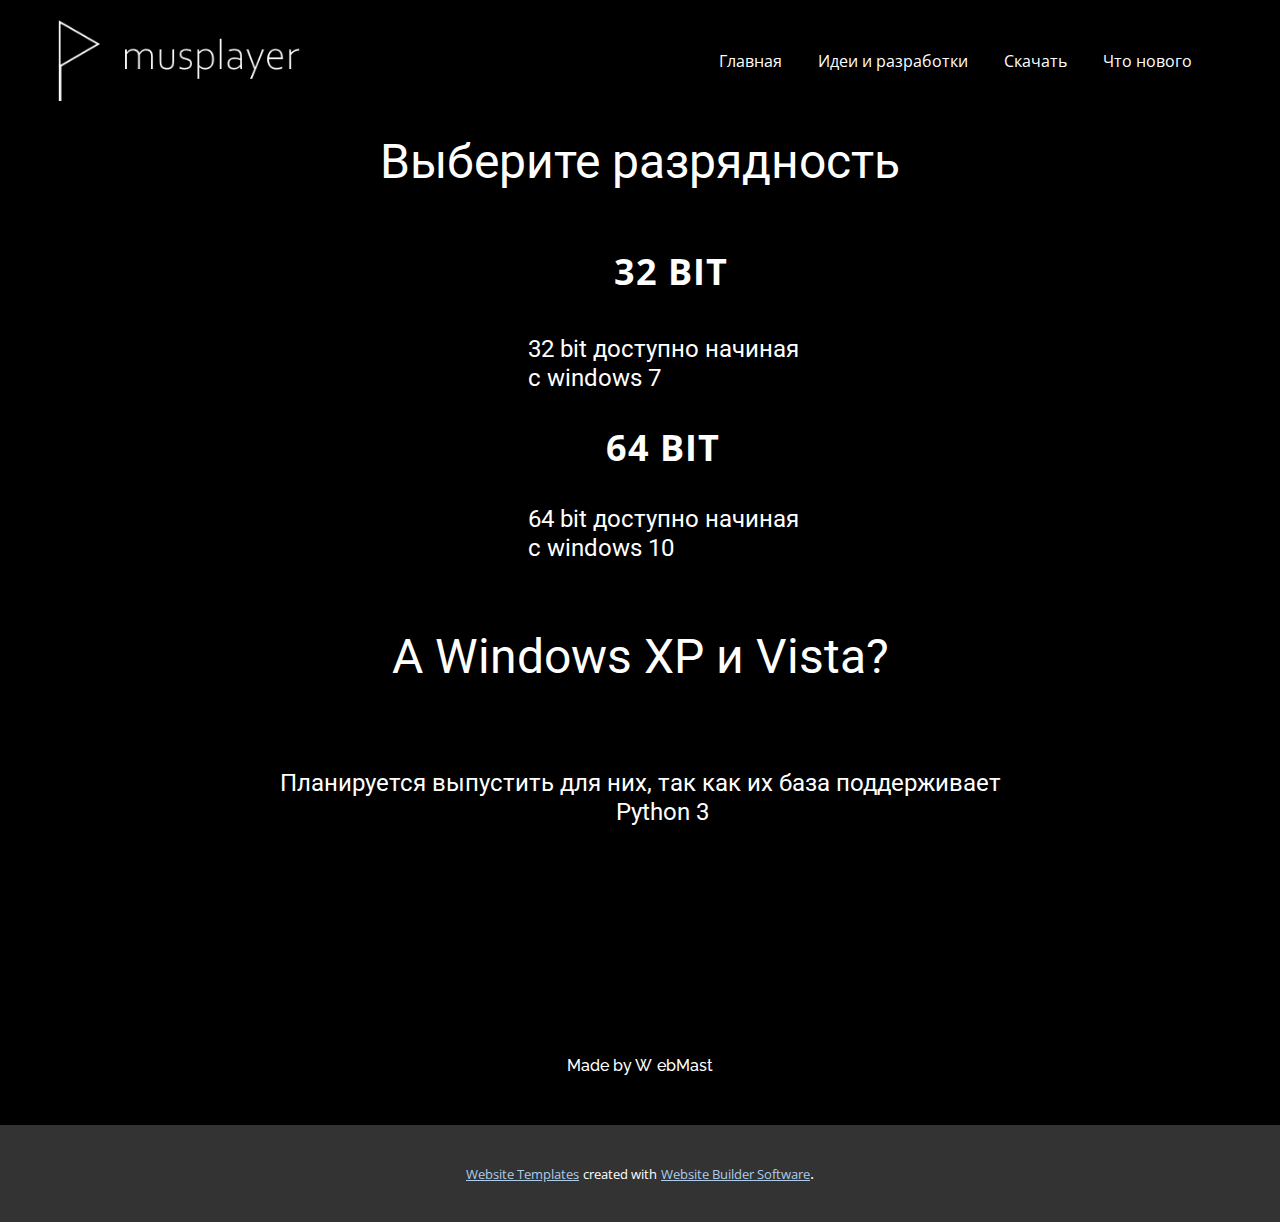
==== Выберите-разрядность.html @ c396b997 "Add files via upload" ====
<!DOCTYPE html>
<html style="font-size: 16px;" lang="ru"><head>
    <meta name="viewport" content="width=device-width, initial-scale=1.0">
    <meta charset="utf-8">
    <meta name="keywords" content="Выберите разрядность, А Windows XP и Vista?">
    <meta name="description" content="">
    <title>Выберите разрядность</title>
    <link rel="stylesheet" href="nicepage.css" media="screen">
<link rel="stylesheet" href="Выберите-разрядность.css" media="screen">
    <script class="u-script" type="text/javascript" src="jquery.js" defer=""></script>
    <script class="u-script" type="text/javascript" src="nicepage.js" defer=""></script>
    <meta name="generator" content="Nicepage 4.21.12, nicepage.com">
    <link id="u-theme-google-font" rel="stylesheet" href="https://fonts.googleapis.com/css?family=Roboto:100,100i,300,300i,400,400i,500,500i,700,700i,900,900i|Open+Sans:300,300i,400,400i,500,500i,600,600i,700,700i,800,800i">
    <link id="u-page-google-font" rel="stylesheet" href="https://fonts.googleapis.com/css?family=Raleway:100,100i,200,200i,300,300i,400,400i,500,500i,600,600i,700,700i,800,800i,900,900i">
    
    
    
    
    
    <script type="application/ld+json">{
		"@context": "http://schema.org",
		"@type": "Organization",
		"name": "",
		"logo": "images/logo_html.png"
}</script>
    <meta name="theme-color" content="#478ac9">
    <meta property="og:title" content="Выберите разрядность">
    <meta property="og:type" content="website">
  </head>
  <body class="u-body u-xl-mode" data-lang="ru"><header class="u-black u-clearfix u-header u-header" id="sec-2ad0"><div class="u-clearfix u-sheet u-sheet-1">
        <a href="Главная.html" class="u-image u-logo u-image-1" data-image-width="300" data-image-height="100" title="Главная">
          <img src="images/logo_html.png" class="u-logo-image u-logo-image-1">
        </a>
        <nav class="u-menu u-menu-one-level u-offcanvas u-menu-1" data-responsive-from="MD">
          <div class="menu-collapse" style="font-size: 1rem; letter-spacing: 0px;">
            <a class="u-button-style u-custom-left-right-menu-spacing u-custom-padding-bottom u-custom-top-bottom-menu-spacing u-nav-link u-text-active-palette-1-base u-text-hover-palette-2-base" href="#" style="padding: 14px 34px; font-size: calc(1em + 28px);">
              <svg class="u-svg-link" viewBox="0 0 24 24"><use xmlns:xlink="http://www.w3.org/1999/xlink" xlink:href="#menu-hamburger"></use></svg>
              <svg class="u-svg-content" version="1.1" id="menu-hamburger" viewBox="0 0 16 16" x="0px" y="0px" xmlns:xlink="http://www.w3.org/1999/xlink" xmlns="http://www.w3.org/2000/svg"><g><rect y="1" width="16" height="2"></rect><rect y="7" width="16" height="2"></rect><rect y="13" width="16" height="2"></rect>
</g></svg>
            </a>
          </div>
          <div class="u-custom-menu u-nav-container">
            <ul class="u-nav u-unstyled u-nav-1"><li class="u-nav-item"><a class="u-button-style u-nav-link u-text-active-palette-1-base u-text-hover-palette-2-base" href="Главная.html" rel="nofollow" style="padding: 32px 18px;">Главная</a>
</li><li class="u-nav-item"><a class="u-button-style u-nav-link u-text-active-palette-1-base u-text-hover-palette-2-base" href="Идеи-и-разработки.html" style="padding: 32px 18px;">Идеи и разработки</a>
</li><li class="u-nav-item"><a class="u-button-style u-nav-link u-text-active-palette-1-base u-text-hover-palette-2-base" href="Скачать.html" style="padding: 32px 18px;">Скачать</a>
</li><li class="u-nav-item"><a class="u-button-style u-nav-link u-text-active-palette-1-base u-text-hover-palette-2-base" href="Что-нового.html" style="padding: 32px 18px;">Что нового</a>
</li></ul>
          </div>
          <div class="u-custom-menu u-nav-container-collapse">
            <div class="u-black u-container-style u-inner-container-layout u-opacity u-opacity-95 u-sidenav">
              <div class="u-inner-container-layout u-sidenav-overflow">
                <div class="u-menu-close"></div>
                <ul class="u-align-center u-nav u-popupmenu-items u-unstyled u-nav-2"><li class="u-nav-item"><a class="u-button-style u-nav-link" href="Главная.html" rel="nofollow">Главная</a>
</li><li class="u-nav-item"><a class="u-button-style u-nav-link" href="Идеи-и-разработки.html">Идеи и разработки</a>
</li><li class="u-nav-item"><a class="u-button-style u-nav-link" href="Скачать.html">Скачать</a>
</li><li class="u-nav-item"><a class="u-button-style u-nav-link" href="Что-нового.html">Что нового</a>
</li></ul>
              </div>
            </div>
            <div class="u-black u-menu-overlay u-opacity u-opacity-70"></div>
          </div>
        </nav>
      </div></header>
    <section class="u-black u-clearfix u-section-1" id="sec-3beb">
      <div class="u-clearfix u-sheet u-sheet-1">
        <h1 class="u-text u-text-default u-text-1">Выберите разрядность</h1>
        <a href="потверждение-32-bit.html" class="u-black u-border-none u-btn u-button-style u-hover-white u-btn-1">32 BIT</a>
        <h4 class="u-text u-text-default u-text-2">32 bit доступно начиная<br>с windows 7
        </h4>
        <a href="потверждение.html" class="u-black u-border-none u-btn u-button-style u-hover-white u-btn-2">64 bit</a>
        <h4 class="u-text u-text-default u-text-3">64 bit доступно начиная<br>с windows 10
        </h4>
      </div>
    </section>
    <section class="u-black u-clearfix u-section-2" id="sec-e7ba">
      <div class="u-clearfix u-sheet u-sheet-1">
        <h1 class="u-text u-text-default u-text-1">А Windows XP и Vista?</h1>
        <h4 class="u-text u-text-default u-text-2">Планируется выпустить для них, так как их база поддерживает<br>&nbsp; &nbsp; &nbsp; &nbsp; &nbsp; &nbsp; &nbsp; &nbsp; &nbsp; &nbsp; &nbsp; &nbsp; &nbsp; &nbsp; &nbsp; &nbsp; &nbsp; &nbsp; &nbsp; &nbsp; &nbsp; &nbsp; &nbsp; &nbsp; &nbsp; &nbsp; &nbsp; &nbsp; Python 3
        </h4>
      </div>
    </section>
    
    
    
    
    <footer class="u-align-center u-black u-clearfix u-footer u-footer" id="sec-bfee"><div class="u-clearfix u-sheet u-valign-middle u-sheet-1">
        <p class="u-custom-font u-font-raleway u-text u-text-1">Made by W<span style="font-size: 1.25rem;">
            <span style="font-size: 1.875rem;"></span>
          </span>ebMast<span style="font-size: 1.5rem;">
            <span style="font-size: 1.875rem;"></span>
          </span>
        </p>
      </div></footer>
    <section class="u-backlink u-clearfix u-grey-80">
      <a class="u-link" href="https://nicepage.com/website-templates" target="_blank">
        <span>Website Templates</span>
      </a>
      <p class="u-text">
        <span>created with</span>
      </p>
      <a class="u-link" href="" target="_blank">
        <span>Website Builder Software</span>
      </a>. 
    </section>
  
</body></html>
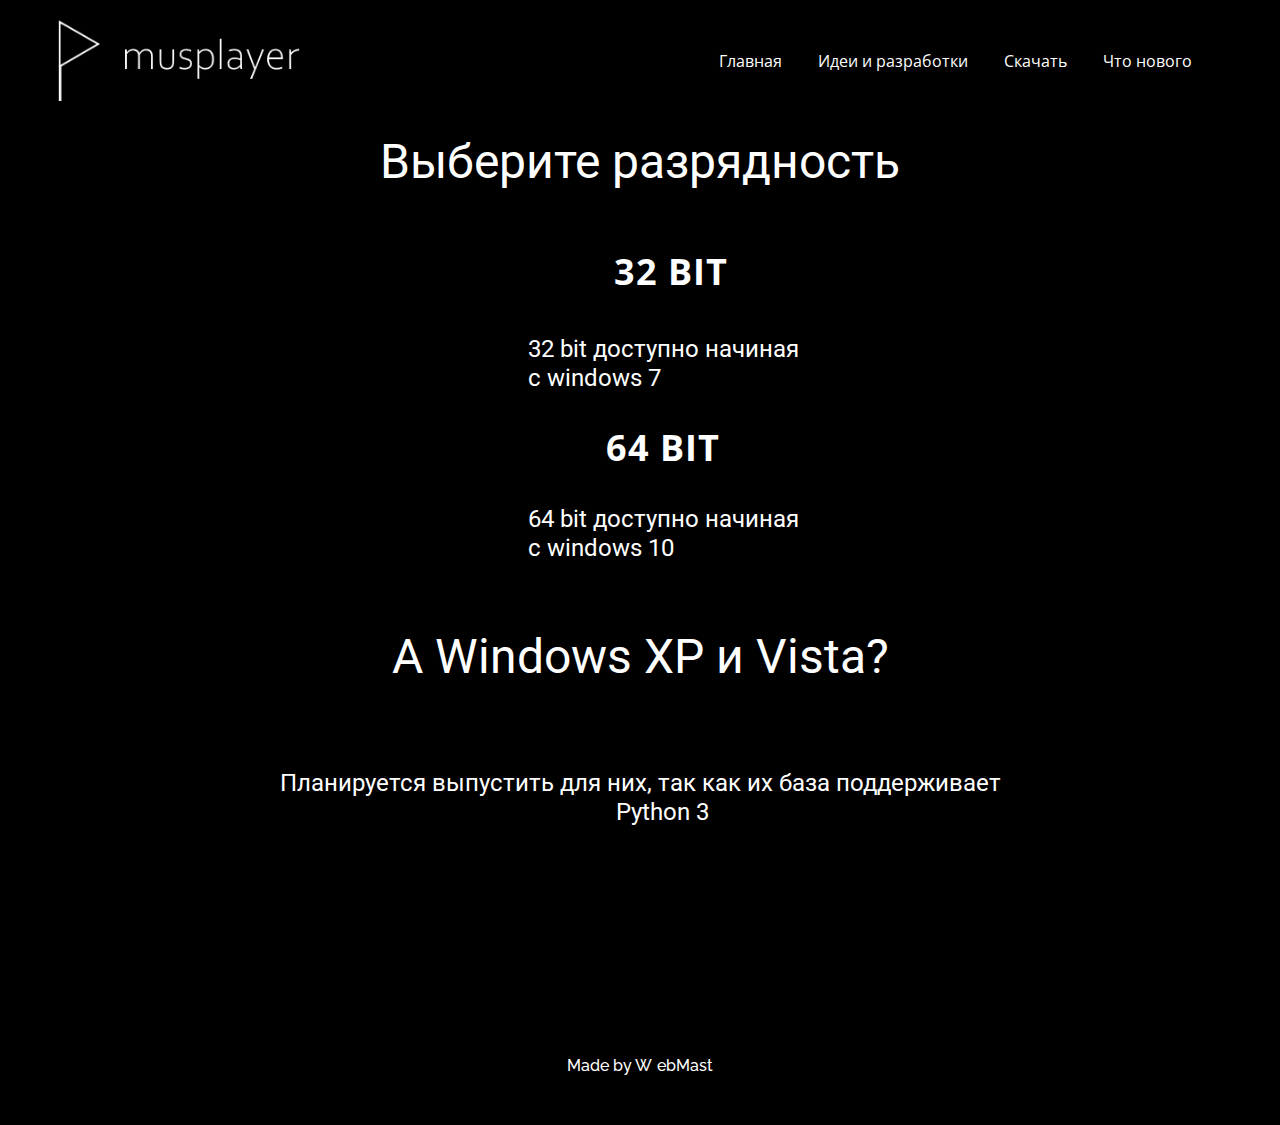
==== commit c95b9faa: "Update Выберите-разрядность.html" ====
--- a/Выберите-разрядность.html
+++ b/Выберите-разрядность.html
@@ -90,17 +90,5 @@
             <span style="font-size: 1.875rem;"></span>
           </span>
         </p>
-      </div></footer>
-    <section class="u-backlink u-clearfix u-grey-80">
-      <a class="u-link" href="https://nicepage.com/website-templates" target="_blank">
-        <span>Website Templates</span>
-      </a>
-      <p class="u-text">
-        <span>created with</span>
-      </p>
-      <a class="u-link" href="" target="_blank">
-        <span>Website Builder Software</span>
-      </a>. 
-    </section>
-  
-</body></html>+      </div></footer> 
+</body></html>
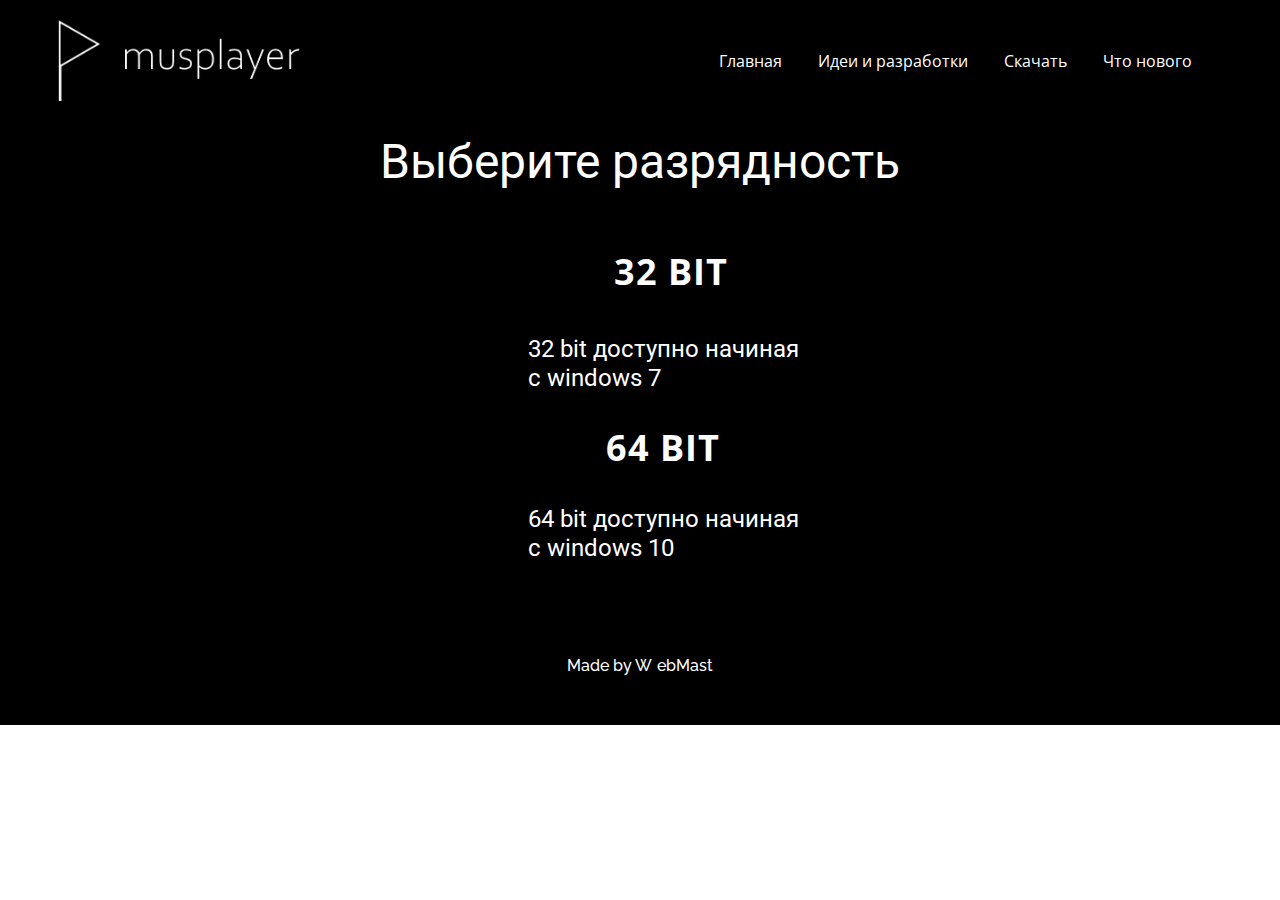
==== commit 11216cd5: "Update Выберите-разрядность.html" ====
--- a/Выберите-разрядность.html
+++ b/Выберите-разрядность.html
@@ -2,7 +2,6 @@
 <html style="font-size: 16px;" lang="ru"><head>
     <meta name="viewport" content="width=device-width, initial-scale=1.0">
     <meta charset="utf-8">
-    <meta name="keywords" content="Выберите разрядность, А Windows XP и Vista?">
     <meta name="description" content="">
     <title>Выберите разрядность</title>
     <link rel="stylesheet" href="nicepage.css" media="screen">
@@ -72,13 +71,6 @@
         </h4>
       </div>
     </section>
-    <section class="u-black u-clearfix u-section-2" id="sec-e7ba">
-      <div class="u-clearfix u-sheet u-sheet-1">
-        <h1 class="u-text u-text-default u-text-1">А Windows XP и Vista?</h1>
-        <h4 class="u-text u-text-default u-text-2">Планируется выпустить для них, так как их база поддерживает<br>&nbsp; &nbsp; &nbsp; &nbsp; &nbsp; &nbsp; &nbsp; &nbsp; &nbsp; &nbsp; &nbsp; &nbsp; &nbsp; &nbsp; &nbsp; &nbsp; &nbsp; &nbsp; &nbsp; &nbsp; &nbsp; &nbsp; &nbsp; &nbsp; &nbsp; &nbsp; &nbsp; &nbsp; Python 3
-        </h4>
-      </div>
-    </section>
     
     
     
